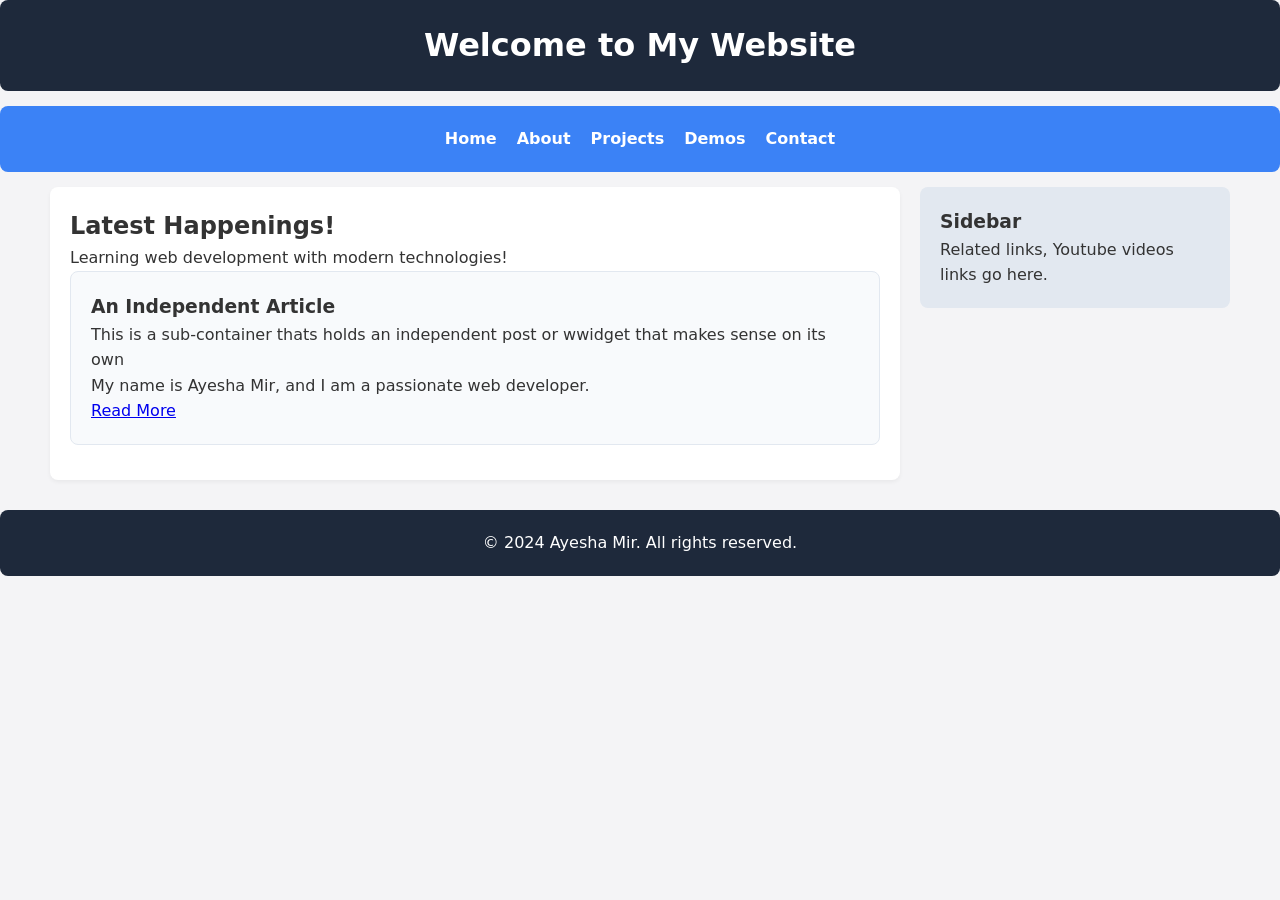
==== personal webiste/index.html @ c70d0993 "thrid class" ====
<!DOCTYPE html>
<html lang="en">
<style>
    /* Base Reset */
    * { box-sizing: border-box; margin: 0; padding: 0; }
    body { font-family: system-ui, sans-serif; background: #f4f4f6; color: #333; line-height: 1.6; }

    /* Typography & Spacing helpers */
    header, nav, main, aside, footer, article { padding: 20px; border-radius: 8px; margin-bottom: 15px; }

    /* 1. Header & Navigation */
    header { background: #1e293b; color: white; text-align: center; }
    nav { background: #3b82f6; display: flex; gap: 20px; justify-content: center; }
    nav a { color: white; text-decoration: none; font-weight: bold; }
    nav a:hover { text-decoration: underline; font-weight: lighter; }

    /* 2. THE FLEXBOX LAYOUT CONTAINER */
    /* We use a generic 'div' here because it serves purely for CSS layout alignment */
    .layout-wrapper {
        display: flex;
        flex-direction: row;
        gap: 20px;
        max-width: 1200px;
        margin: 0 auto 15px auto;
        padding: 0 10px;
    }

    /* 3. Main Content Area (Takes 3x space) */
    main { background: white; flex: 3; box-shadow: 0 2px 4px rgba(0,0,0,0.05); }
    article { background: #f8fafc; border: 1px solid #e2e8f0; }

    /* 4. Sidebar Area (Takes 1x space) */
    aside { background: #e2e8f0; flex: 1; height: fit-content; }

    /* 5. Footer */
    footer { background: #1e293b; color: white; text-align: center; margin-bottom: 0; }

    /* 6. Responsive Breakdown for Mobile Devices */
    @media (max-width: 768px) {
        .layout-wrapper {
            flex-direction: column; /* Stacks sidebar under content on mobile */
        }
    }
</style>

<head>
    <meta charset="UTF-8">
    <meta name ="viewport" content="width=device-width, initial-scale=1.0">
    <title>Ayesha Mir - Portfolio</title>
</head>

<body>

<!-- banner section -->
    <header>
        <h1>Welcome to My Website</h1>
    </header>
</body>

<!-- navigation bar -->
<nav>
    <a href = '#'>Home</a>
    <a href = '#'>About</a>
    <a href = '#'>Projects</a>
    <a href = '#'>Demos</a>  
    <a href = '#'>Contact</a>

</nav>

<div class = "layout-wrapper">
    <main>
        <h2>
            Latest Happenings!
        </h2>
        <p>Learning web development with modern technologies!</p>

        <article>
            <h3> An Independent Article</h3>
            <p>This is a sub-container thats holds an independent post or wwidget that makes sense on its own</p>
            <p>My name is Ayesha Mir, and I am a passionate web developer.</p>
            <a href = '#'>Read More</a>
        </article>
    </main>

    <aside>
        <h3>Sidebar</h3>
        <p>Related links, Youtube videos links go here.</p>
    </aside>
</div>

<footer>
    <p>&copy; 2024 Ayesha Mir. All rights reserved.</p>
</footer>
</html>
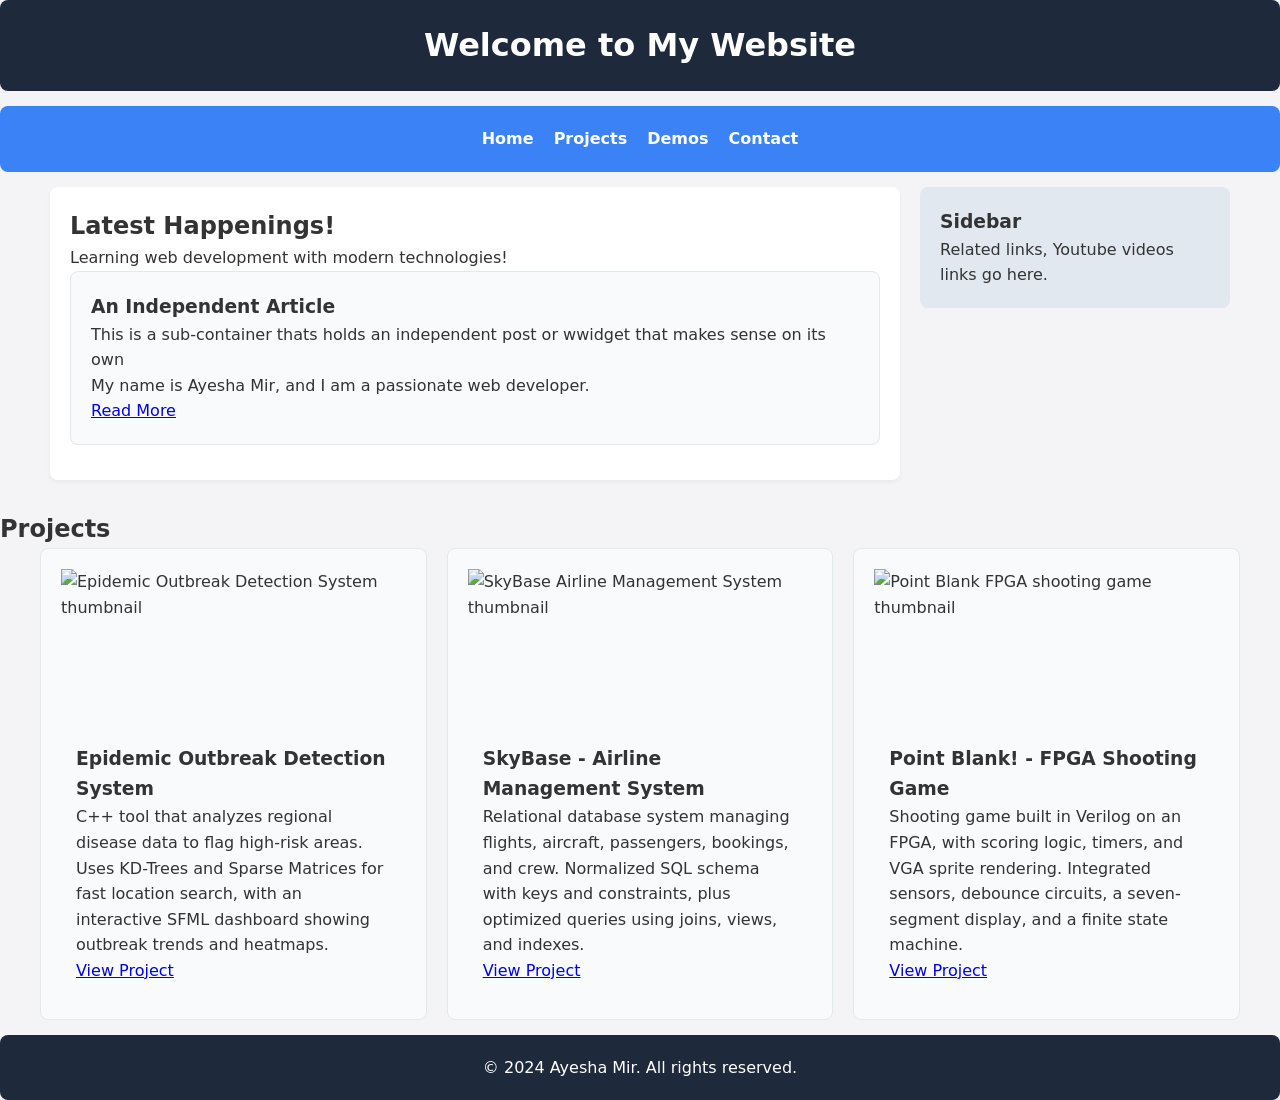
==== commit a1514e51: "logicalop" ====
--- a/personal webiste/index.html
+++ b/personal webiste/index.html
@@ -1,94 +1,84 @@
 <!DOCTYPE html>
 <html lang="en">
-<style>
-    /* Base Reset */
-    * { box-sizing: border-box; margin: 0; padding: 0; }
-    body { font-family: system-ui, sans-serif; background: #f4f4f6; color: #333; line-height: 1.6; }
-
-    /* Typography & Spacing helpers */
-    header, nav, main, aside, footer, article { padding: 20px; border-radius: 8px; margin-bottom: 15px; }
-
-    /* 1. Header & Navigation */
-    header { background: #1e293b; color: white; text-align: center; }
-    nav { background: #3b82f6; display: flex; gap: 20px; justify-content: center; }
-    nav a { color: white; text-decoration: none; font-weight: bold; }
-    nav a:hover { text-decoration: underline; font-weight: lighter; }
-
-    /* 2. THE FLEXBOX LAYOUT CONTAINER */
-    /* We use a generic 'div' here because it serves purely for CSS layout alignment */
-    .layout-wrapper {
-        display: flex;
-        flex-direction: row;
-        gap: 20px;
-        max-width: 1200px;
-        margin: 0 auto 15px auto;
-        padding: 0 10px;
-    }
-
-    /* 3. Main Content Area (Takes 3x space) */
-    main { background: white; flex: 3; box-shadow: 0 2px 4px rgba(0,0,0,0.05); }
-    article { background: #f8fafc; border: 1px solid #e2e8f0; }
-
-    /* 4. Sidebar Area (Takes 1x space) */
-    aside { background: #e2e8f0; flex: 1; height: fit-content; }
-
-    /* 5. Footer */
-    footer { background: #1e293b; color: white; text-align: center; margin-bottom: 0; }
-
-    /* 6. Responsive Breakdown for Mobile Devices */
-    @media (max-width: 768px) {
-        .layout-wrapper {
-            flex-direction: column; /* Stacks sidebar under content on mobile */
-        }
-    }
-</style>
 
 <head>
     <meta charset="UTF-8">
-    <meta name ="viewport" content="width=device-width, initial-scale=1.0">
+    <meta name="viewport" content="width=device-width, initial-scale=1.0">
     <title>Ayesha Mir - Portfolio</title>
+    <link rel="stylesheet" href="styling.css">
 </head>
 
 <body>
 
-<!-- banner section -->
+    <!-- banner section -->
     <header>
         <h1>Welcome to My Website</h1>
     </header>
+
+    <!-- navigation bar -->
+    <nav>
+        <a href="#">Home</a>
+        <a href="#projects">Projects</a>
+        <a href="#">Demos</a>
+        <a href="#">Contact</a>
+    </nav>
+
+    <div class="layout-wrapper">
+        <main>
+            <h2>Latest Happenings!</h2>
+            <p>Learning web development with modern technologies!</p>
+
+            <article>
+                <h3>An Independent Article</h3>
+                <p>This is a sub-container thats holds an independent post or wwidget that makes sense on its own</p>
+                <p>My name is Ayesha Mir, and I am a passionate web developer.</p>
+                <a href="#">Read More</a>
+            </article>
+        </main>
+
+        <aside>
+            <h3>Sidebar</h3>
+            <p>Related links, Youtube videos links go here.</p>
+        </aside>
+    </div>
+
+    <section id="projects">
+        <h2>Projects</h2>
+        <div class="project-grid">
+
+            <article class="project-card">
+                <img src="https://picsum.photos/seed/epidemic/400/240" alt="Epidemic Outbreak Detection System thumbnail">
+                <div class="project-card-body">
+                    <h3>Epidemic Outbreak Detection System</h3>
+                    <p>C++ tool that analyzes regional disease data to flag high-risk areas. Uses KD-Trees and Sparse Matrices for fast location search, with an interactive SFML dashboard showing outbreak trends and heatmaps.</p>
+                    <a href="#">View Project</a>
+                </div>
+            </article>
+
+            <article class="project-card">
+                <img src="https://picsum.photos/seed/skybase/400/240" alt="SkyBase Airline Management System thumbnail">
+                <div class="project-card-body">
+                    <h3>SkyBase - Airline Management System</h3>
+                    <p>Relational database system managing flights, aircraft, passengers, bookings, and crew. Normalized SQL schema with keys and constraints, plus optimized queries using joins, views, and indexes.</p>
+                    <a href="#">View Project</a>
+                </div>
+            </article>
+
+            <article class="project-card">
+                <img src="https://picsum.photos/seed/pointblank/400/240" alt="Point Blank FPGA shooting game thumbnail">
+                <div class="project-card-body">
+                    <h3>Point Blank! - FPGA Shooting Game</h3>
+                    <p>Shooting game built in Verilog on an FPGA, with scoring logic, timers, and VGA sprite rendering. Integrated sensors, debounce circuits, a seven-segment display, and a finite state machine.</p>
+                    <a href="#">View Project</a>
+                </div>
+            </article>
+
+        </div>
+    </section>
+
+    <footer>
+        <p>&copy; 2024 Ayesha Mir. All rights reserved.</p>
+    </footer>
+
 </body>
-
-<!-- navigation bar -->
-<nav>
-    <a href = '#'>Home</a>
-    <a href = '#'>About</a>
-    <a href = '#'>Projects</a>
-    <a href = '#'>Demos</a>  
-    <a href = '#'>Contact</a>
-
-</nav>
-
-<div class = "layout-wrapper">
-    <main>
-        <h2>
-            Latest Happenings!
-        </h2>
-        <p>Learning web development with modern technologies!</p>
-
-        <article>
-            <h3> An Independent Article</h3>
-            <p>This is a sub-container thats holds an independent post or wwidget that makes sense on its own</p>
-            <p>My name is Ayesha Mir, and I am a passionate web developer.</p>
-            <a href = '#'>Read More</a>
-        </article>
-    </main>
-
-    <aside>
-        <h3>Sidebar</h3>
-        <p>Related links, Youtube videos links go here.</p>
-    </aside>
-</div>
-
-<footer>
-    <p>&copy; 2024 Ayesha Mir. All rights reserved.</p>
-</footer>
-</html>
+</html>
--- a/personal webiste/styling.css
+++ b/personal webiste/styling.css
@@ -0,0 +1,64 @@
+/* Base Reset */
+* { box-sizing: border-box; margin: 0; padding: 0; }
+body { font-family: system-ui, sans-serif; background: #f4f4f6; color: #333; line-height: 1.6; }
+
+/* Typography & Spacing helpers */
+header, nav, main, aside, footer, article { padding: 20px; border-radius: 8px; margin-bottom: 15px; }
+
+/* 1. Header & Navigation */
+header { background: #1e293b; color: white; text-align: center; }
+nav { background: #3b82f6; display: flex; gap: 20px; justify-content: center; }
+nav a { color: white; text-decoration: none; font-weight: bold; }
+nav a:hover { text-decoration: underline; font-weight: lighter; }
+
+/* 2. THE FLEXBOX LAYOUT CONTAINER */
+/* We use a generic 'div' here because it serves purely for CSS layout alignment */
+.layout-wrapper {
+    display: flex;
+    flex-direction: row;
+    gap: 20px;
+    max-width: 1200px;
+    margin: 0 auto 15px auto;
+    padding: 0 10px;
+}
+
+/* 3. Main Content Area (Takes 3x space) */
+main { background: white; flex: 3; box-shadow: 0 2px 4px rgba(0,0,0,0.05); }
+article { background: #f8fafc; border: 1px solid #e2e8f0; }
+
+/* 4. Sidebar Area (Takes 1x space) */
+aside { background: #e2e8f0; flex: 1; height: fit-content; }
+
+/* 5. Footer */
+footer { background: #1e293b; color: white; text-align: center; margin-bottom: 0; }
+
+/* 6. Responsive Breakdown for Mobile Devices */
+@media (max-width: 768px) {
+    .layout-wrapper {
+        flex-direction: column; /* Stacks sidebar under content on mobile */
+    }
+}
+/* Projects section */
+.project-grid {
+    display: flex;
+    flex-wrap: wrap;
+    gap: 20px;
+    max-width: 1200px;
+    margin: 0 auto;
+}
+.project-card {
+    flex: 1 1 280px;
+    background: #f8fafc;
+    border: 1px solid #e2e8f0;
+    border-radius: 8px;
+    overflow: hidden;
+}
+.project-card img {
+    width: 100%;
+    height: 160px;
+    object-fit: cover;
+    display: block;
+}
+.project-card-body {
+    padding: 15px;
+}
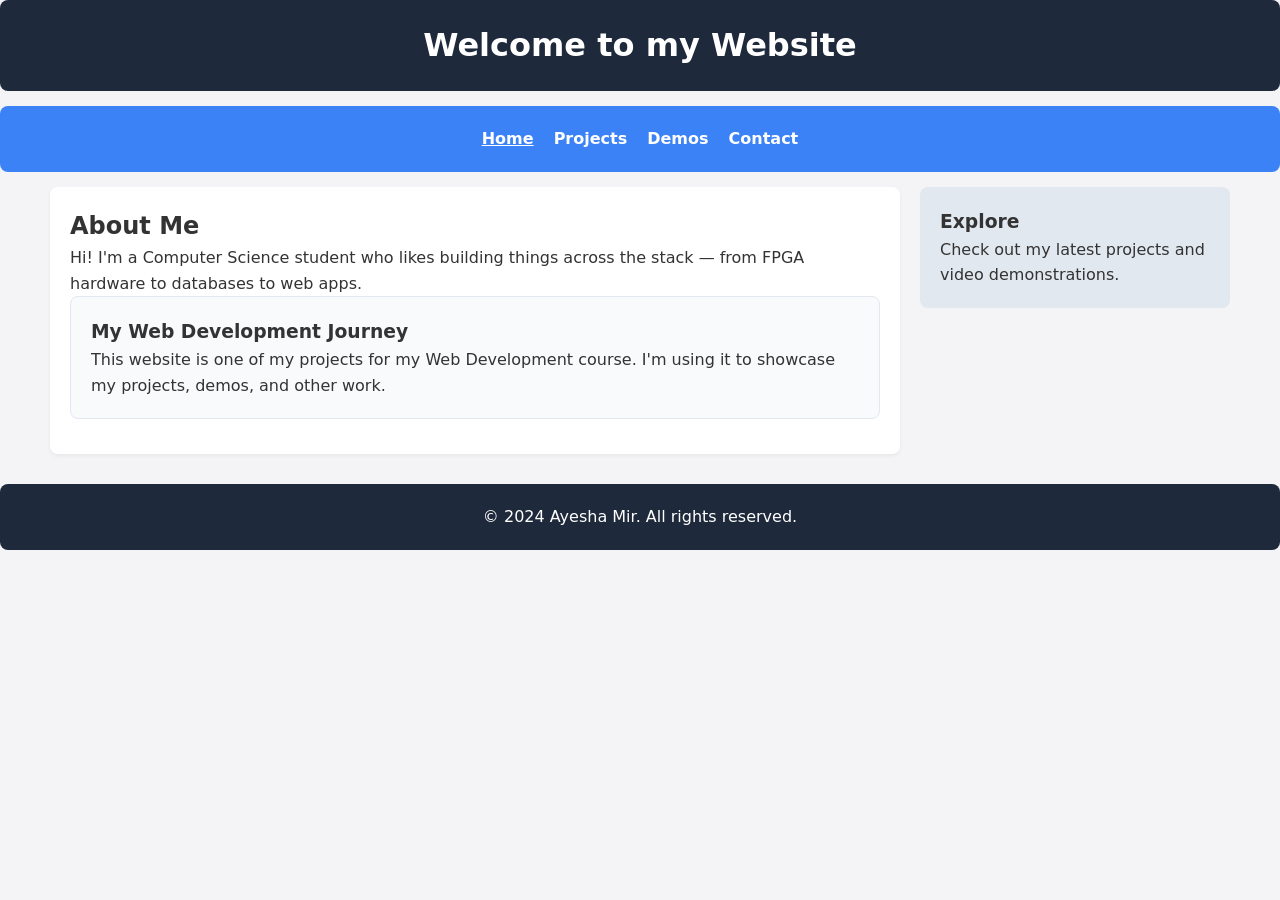
==== commit ec10e89c: "assign2" ====
--- a/personal webiste/index.html
+++ b/personal webiste/index.html
@@ -10,71 +10,33 @@
 
 <body>
 
-    <!-- banner section -->
     <header>
-        <h1>Welcome to My Website</h1>
+        <h1>Welcome to my Website</h1>
     </header>
 
-    <!-- navigation bar -->
     <nav>
-        <a href="#">Home</a>
-        <a href="#projects">Projects</a>
-        <a href="#">Demos</a>
-        <a href="#">Contact</a>
+        <a href="index.html" aria-current="page">Home</a>
+        <a href="projects.html">Projects</a>
+        <a href="demos.html">Demos</a>
+        <a href="contact.html">Contact</a>
     </nav>
 
     <div class="layout-wrapper">
         <main>
-            <h2>Latest Happenings!</h2>
-            <p>Learning web development with modern technologies!</p>
+            <h2>About Me</h2>
+            <p>Hi! I'm a Computer Science student who likes building things across the stack — from FPGA hardware to databases to web apps.</p>
 
             <article>
-                <h3>An Independent Article</h3>
-                <p>This is a sub-container thats holds an independent post or wwidget that makes sense on its own</p>
-                <p>My name is Ayesha Mir, and I am a passionate web developer.</p>
-                <a href="#">Read More</a>
+                <h3>My Web Development Journey</h3>
+                <p>This website is one of my projects for my Web Development course. I'm using it to showcase my projects, demos, and other work.</p>
             </article>
         </main>
 
         <aside>
-            <h3>Sidebar</h3>
-            <p>Related links, Youtube videos links go here.</p>
+            <h3>Explore</h3>
+            <p>Check out my latest projects and video demonstrations.</p>
         </aside>
     </div>
-
-    <section id="projects">
-        <h2>Projects</h2>
-        <div class="project-grid">
-
-            <article class="project-card">
-                <img src="https://picsum.photos/seed/epidemic/400/240" alt="Epidemic Outbreak Detection System thumbnail">
-                <div class="project-card-body">
-                    <h3>Epidemic Outbreak Detection System</h3>
-                    <p>C++ tool that analyzes regional disease data to flag high-risk areas. Uses KD-Trees and Sparse Matrices for fast location search, with an interactive SFML dashboard showing outbreak trends and heatmaps.</p>
-                    <a href="#">View Project</a>
-                </div>
-            </article>
-
-            <article class="project-card">
-                <img src="https://picsum.photos/seed/skybase/400/240" alt="SkyBase Airline Management System thumbnail">
-                <div class="project-card-body">
-                    <h3>SkyBase - Airline Management System</h3>
-                    <p>Relational database system managing flights, aircraft, passengers, bookings, and crew. Normalized SQL schema with keys and constraints, plus optimized queries using joins, views, and indexes.</p>
-                    <a href="#">View Project</a>
-                </div>
-            </article>
-
-            <article class="project-card">
-                <img src="https://picsum.photos/seed/pointblank/400/240" alt="Point Blank FPGA shooting game thumbnail">
-                <div class="project-card-body">
-                    <h3>Point Blank! - FPGA Shooting Game</h3>
-                    <p>Shooting game built in Verilog on an FPGA, with scoring logic, timers, and VGA sprite rendering. Integrated sensors, debounce circuits, a seven-segment display, and a finite state machine.</p>
-                    <a href="#">View Project</a>
-                </div>
-            </article>
-
-        </div>
-    </section>
 
     <footer>
         <p>&copy; 2024 Ayesha Mir. All rights reserved.</p>
--- a/personal webiste/styling.css
+++ b/personal webiste/styling.css
@@ -7,12 +7,17 @@
 
 /* 1. Header & Navigation */
 header { background: #1e293b; color: white; text-align: center; }
+header p {
+    margin-top: 8px;
+    font-size: 0.95rem;
+    color: #cbd5e1;
+}
 nav { background: #3b82f6; display: flex; gap: 20px; justify-content: center; }
 nav a { color: white; text-decoration: none; font-weight: bold; }
 nav a:hover { text-decoration: underline; font-weight: lighter; }
+nav a[aria-current="page"] { text-decoration: underline; }
 
 /* 2. THE FLEXBOX LAYOUT CONTAINER */
-/* We use a generic 'div' here because it serves purely for CSS layout alignment */
 .layout-wrapper {
     display: flex;
     flex-direction: row;
@@ -38,13 +43,20 @@
         flex-direction: column; /* Stacks sidebar under content on mobile */
     }
 }
-/* Projects section */
+
+/* ---------------------------------------------- */
+/* Pages without a sidebar (Projects/Demos/Contact) */
+.page-wrapper {
+    max-width: 1200px;
+    margin: 0 auto 15px auto;
+    padding: 0 10px;
+}
+
+/* Projects page */
 .project-grid {
     display: flex;
     flex-wrap: wrap;
     gap: 20px;
-    max-width: 1200px;
-    margin: 0 auto;
 }
 .project-card {
     flex: 1 1 280px;
@@ -59,6 +71,59 @@
     object-fit: cover;
     display: block;
 }
+.project-card img[src$=".svg"] {
+    object-fit: contain;
+    background: white;
+    padding: 20px;
+}
 .project-card-body {
     padding: 15px;
+}
+
+/* Demos page */
+.video-list {
+    display: flex;
+    flex-direction: column;
+    gap: 25px;
+}
+.video-item iframe,
+.video-item > div {
+    width: 100%;
+    aspect-ratio: 16 / 9;
+    border: none;
+    border-radius: 8px;
+}
+
+/* Contact page */
+.contact-wrapper {
+    max-width: 500px;
+    margin: 0 auto;
+}
+.contact-list {
+    list-style: none;
+    display: flex;
+    flex-direction: column;
+    gap: 15px;
+    margin-top: 20px;
+}
+.contact-list li {
+    display: flex;
+    align-items: center;
+}
+.contact-list a {
+    display: inline-flex;
+    align-items: center;
+    gap: 10px;
+    background: #f4f4f6;
+    color: #1e293b;
+    font-weight: bold;
+    text-decoration: none;
+    padding: 12px 18px;
+    border-radius: 8px;
+    width: 100%;
+    transition: background 0.15s ease;
+}
+.contact-list a:hover {
+    background: #e2e8f0;
+    text-decoration: none;
 }
